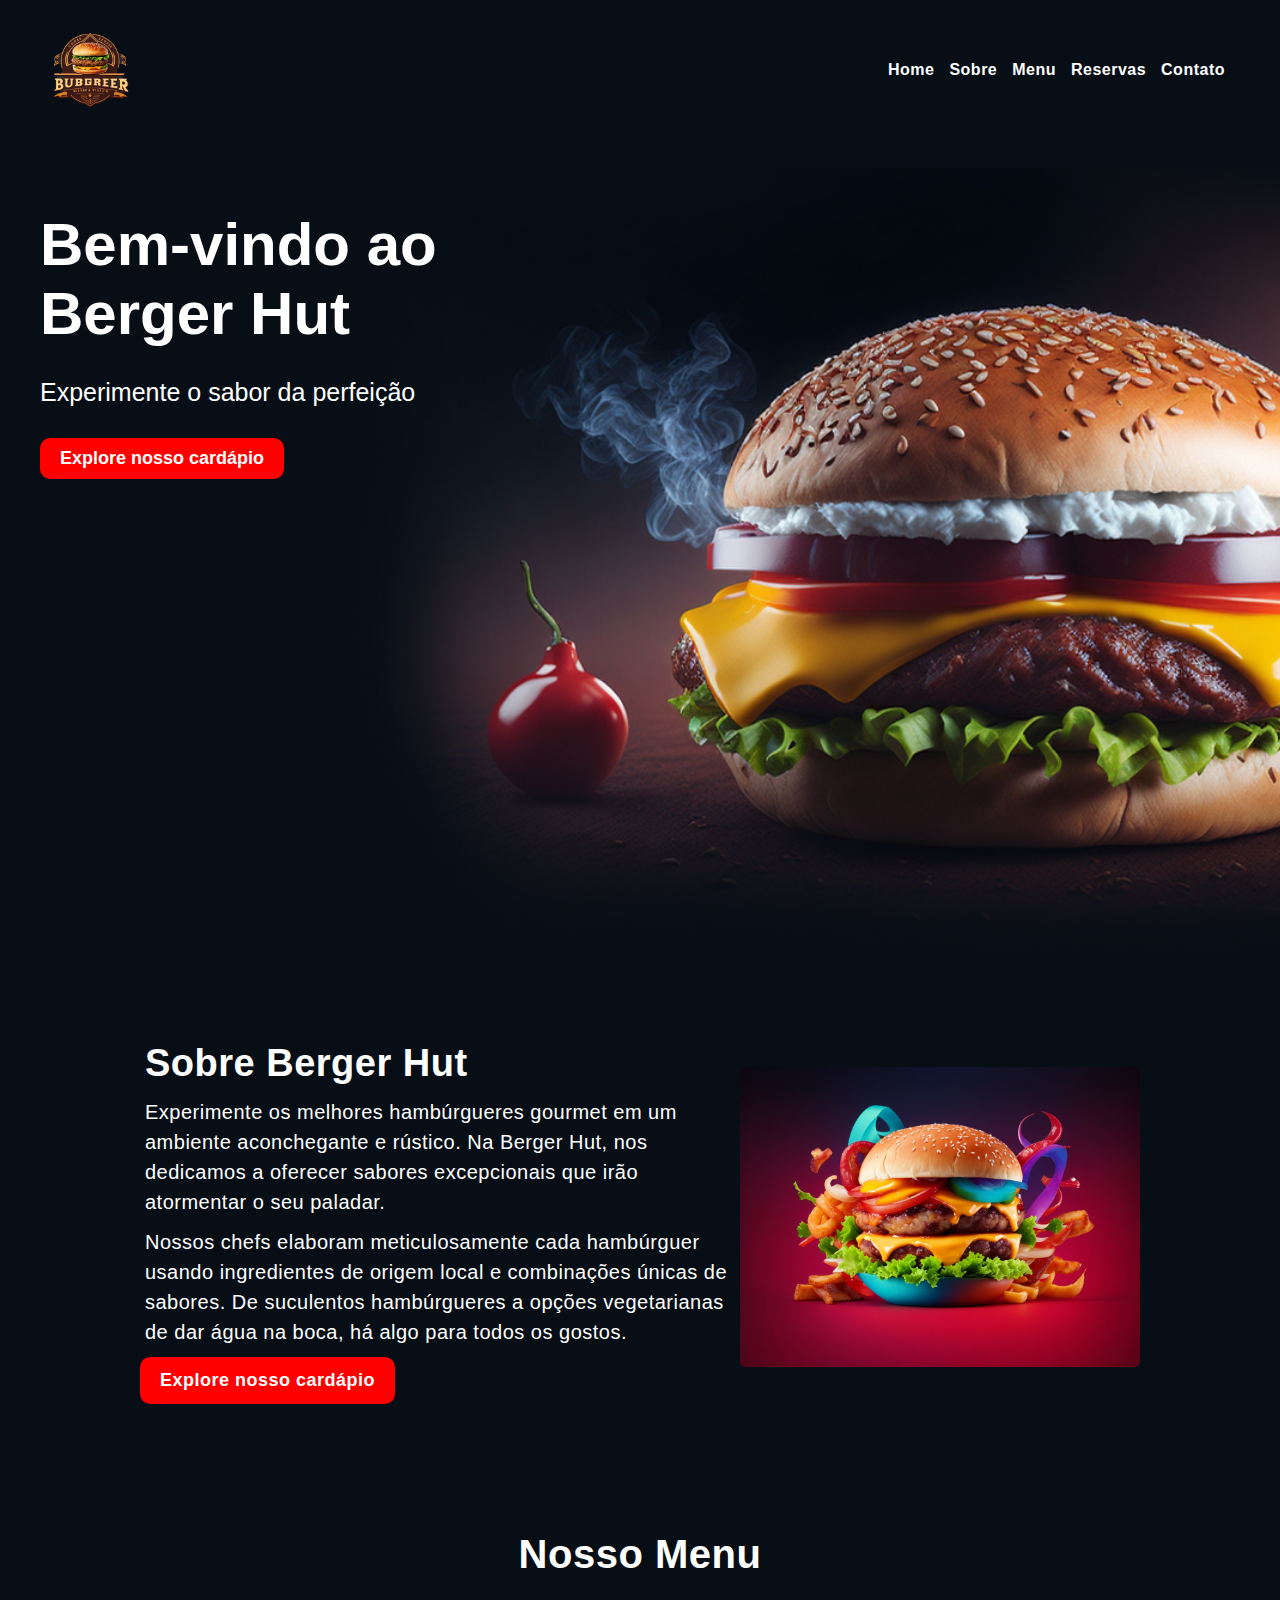
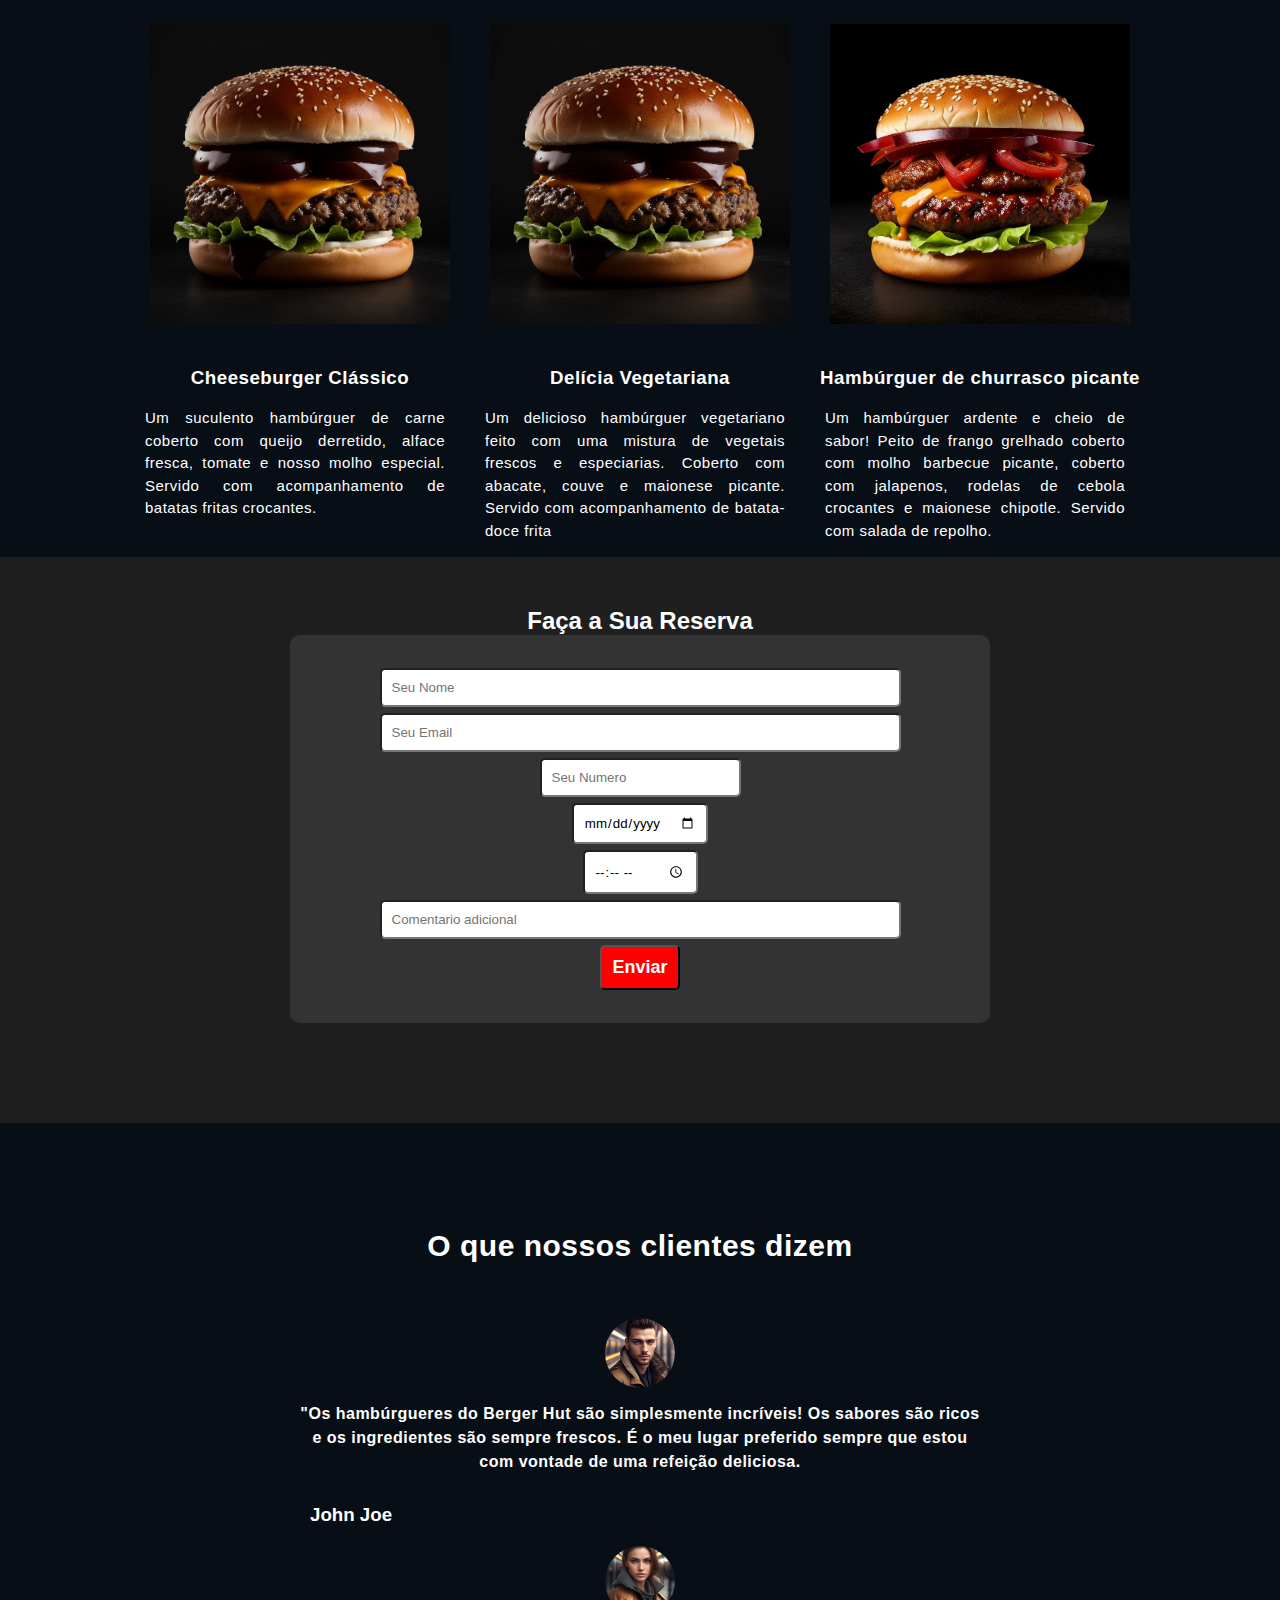
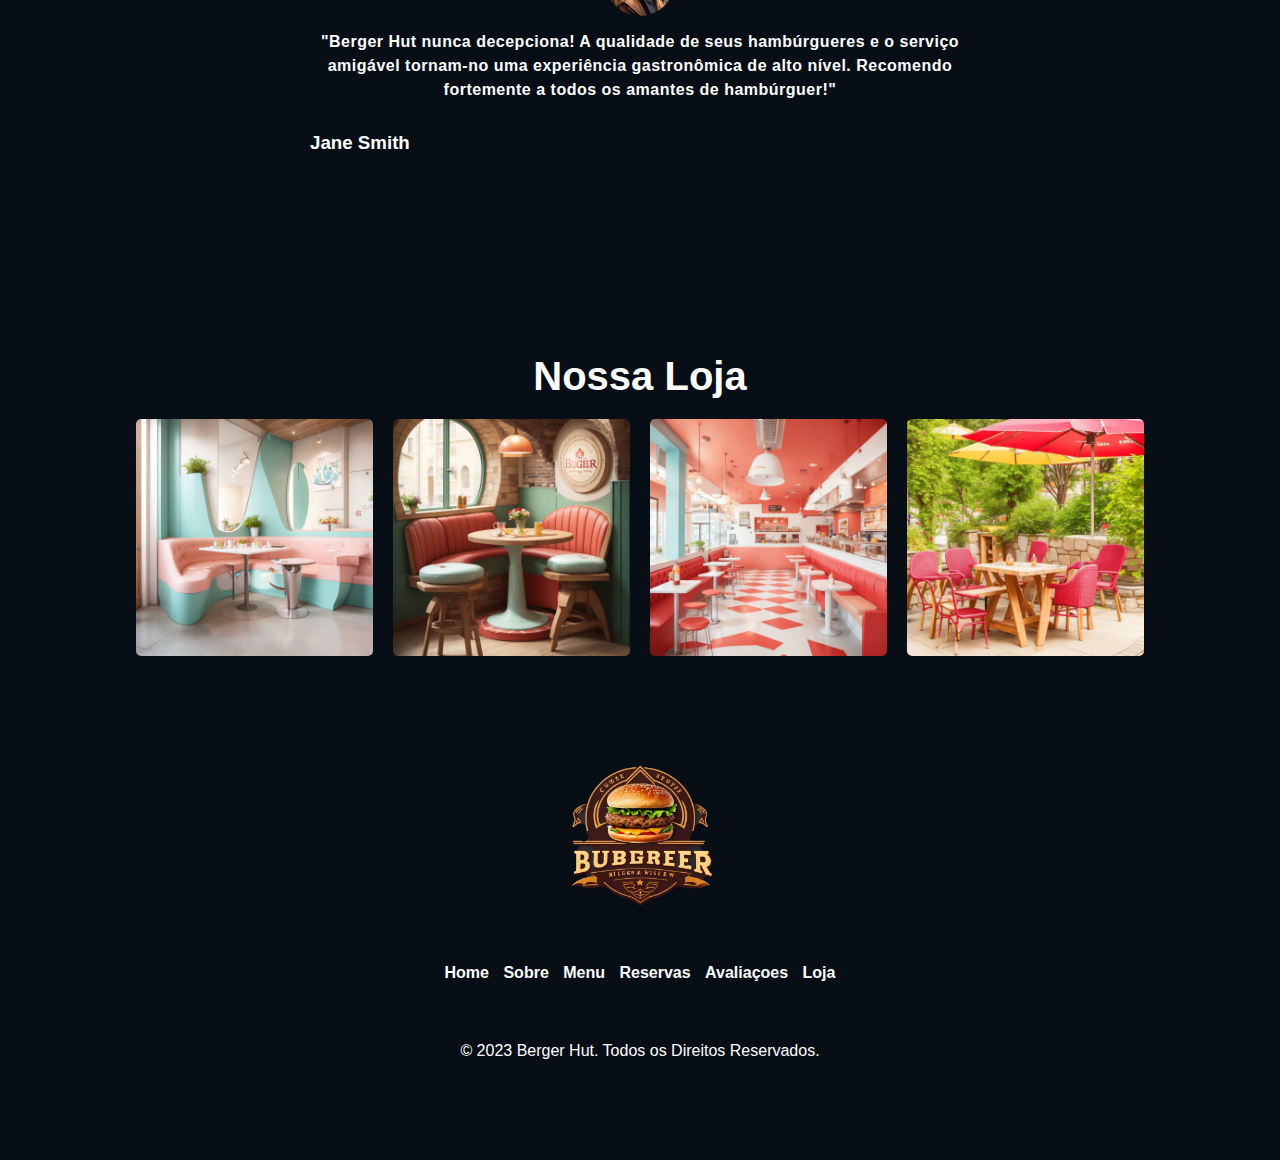
==== index.html @ 6d1d446c "att" ====
<!DOCTYPE html>
<html lang="pt-br">
<head>
    <meta charset="UTF-8">
    <meta name="viewport" content="width=device-width, initial-scale=1.0">
    <title>Site Hamburguer</title>
    <link rel="stylesheet" href="style.css">
    
</head>
<body>
    <header>
        <img src="imagens/iconlogo.png" alt="" class="logo1">
        <nav class="menu">
            <a href="#home">Home</a>
            <a href="#sobre">Sobre</a>
            <a href="#menu">Menu</a>
            <a href="#reservas">Reservas</a>
            <a href="#avaliaçoes">Contato</a>
        </nav>
    </header>
        <main>
            <section id="home">
                <div class="chome">
                    <h1>Bem-vindo ao Berger Hut</h1>
                    <p>Experimente o sabor da perfeição</p>
                    <a href="#menu" class="btn">Explore nosso cardápio</a>
                </div>
            </section>
        </main>
        <section class="sobre" id="sobre">
            <div class="sobre-conteudo">
                <h2>Sobre Berger Hut</h2>
                <p>Experimente os melhores hambúrgueres gourmet em um ambiente aconchegante e rústico. Na Berger Hut, nos dedicamos a oferecer sabores excepcionais que irão atormentar o seu paladar.</p>

                <p>Nossos chefs elaboram meticulosamente cada hambúrguer usando ingredientes de origem local e combinações únicas de sabores. De suculentos hambúrgueres a opções vegetarianas de dar água na boca, há algo para todos os gostos.</p>
                <a href="#sobre" class="btn">Explore nosso cardápio</a>
            </div>
            <div class="imgsobre">
                <img src="imagens/about-image.jpg" alt="sobre">
            </div>
        </section>
        <section class="menu" id="menu">
            <div class="menu-conteudo">
                <h1>Nosso Menu</h1>
                <div class="mitens">
                    <div class="mitem">
                        <img src="imagens/burger1.jpg" alt="Cheeseburger Clássico">
                        <h3>Cheeseburger Clássico</h3>
                        <p>Um suculento hambúrguer de carne coberto com queijo derretido, alface fresca, tomate e nosso molho especial. Servido com acompanhamento de batatas fritas crocantes.</p>
                    </div>
                    <div class="mitem">
                        <img src="imagens/burger1.jpg" alt="Delícia Vegetariana">
                        <h3>Delícia Vegetariana</h3>
                        <p>Um delicioso hambúrguer vegetariano feito com uma mistura de vegetais frescos e especiarias. Coberto com abacate, couve e maionese picante. Servido com acompanhamento de batata-doce frita</p>
                    </div>
                    <div class="mitem">
                        <img src="imagens/burger3.jpg" alt="Hambúrguer de churrasco picante">
                        <h3>Hambúrguer de churrasco picante</h3>
                        <p>Um hambúrguer ardente e cheio de sabor! Peito de frango grelhado coberto com molho barbecue picante, coberto com jalapenos, rodelas de cebola crocantes e maionese chipotle. Servido com salada de repolho.</p>
                    </div>
                </div>
            </div>
        </section>
        <section class="reserva" id="reservas">
            <div class="rconteudo">
                <h2>Faça a Sua Reserva</h2>
                <div class="dados">
                    <form action="#">
                        <fieldset class="bd">
                            <input type="text" name="nome" id="inome" required placeholder="Seu Nome" size="60"> <br>
                            <input type="email" name="email" id="iemail" required placeholder="Seu Email" size="60"> <br>
                            <input type="number" name="numero" id="inumero" required placeholder="Seu Numero" size="60"><br>
                            <input type="date" name="data" id="idata" required size="60"> <br>
                            <input type="time" name="horario" id="ihorario" required size="60"> <br>
                            <input type="text" name="comentario" id="icomentario" placeholder="Comentario adicional" size="60"> <br>
                            <input type="submit" value="Enviar" class="btn">
                        </fieldset>
                    </form>
                </div>
            </div>
        </section>
        <section class="nota" id="avaliaçoes">
            <h2>O que nossos clientes dizem</h2>
            <div class="cliente">
                <img src="imagens/customer1.jpg" alt="cara">
                <p>"Os hambúrgueres do Berger Hut são simplesmente incríveis! Os sabores são ricos e os ingredientes são sempre frescos. É o meu lugar preferido sempre que estou com vontade de uma refeição deliciosa.</p>
                <h3>John Joe</h3>
                <img src="imagens/customer2.jpg" alt="muie">
                <p>"Berger Hut nunca decepciona! A qualidade de seus hambúrgueres e o serviço amigável tornam-no uma experiência gastronômica de alto nível. Recomendo fortemente a todos os amantes de hambúrguer!"</p>
                <h3>Jane Smith</h3>
            </div>
        </section>
        <section class="loja" id="loja">
            <h2>Nossa Loja</h2>
            <div class="fotoloja">
                <div class="imagemloja">
                    <img src="imagens/gallery1.jpg" alt="1">
                </div>
                <div class="imagemloja">
                    <img src="imagens/gallery2.jpg" alt="2">
                </div>
                <div class="imagemloja">
                    <img src="imagens/gallery3.jpg" alt="3">
                </div>
                <div class="imagemloja">
                    <img src="imagens/gallery4.jpg" alt="4">
                </div>
            </div>
        </section>
    <footer>
        <section class="rodape">
            <div class="rpconteudo">
                <div class="rp">
                    <img src="imagens/iconlogo.png" alt="">
                </div>
                <div class="menurp">
                    <a href="">Home</a>
                    <a href="">Sobre</a>
                    <a href="">Menu</a>
                    <a href="">Reservas</a>
                    <a href="">Avaliaçoes</a>
                    <a href="">Loja</a>
                </div>
            </div>
            <p class="textofooter">&copy; 2023 Berger Hut. Todos os Direitos Reservados.</p>
        </section>
    </footer>
</body>
</html>
---- style.css ----
@charset "UTF-8";

* {
    padding: 0px;
    margin: 0px;
    font-family: Arial, Helvetica, sans-serif;

    ::-webkit-scrollbar {
        width: 0px;
        height: 0px;
    }
}

html {
    background-color: #070E16;
}

header {
    background-color: #070E16;
    padding: 0px 50px;
    padding-top: 30px;
    display: flex;
    align-items: center;
    justify-content: space-between;

    max-width: 1500px;
    margin: auto;
}

header img {
    width: 80px;
}

header a {
    text-decoration: none;
    color: white;
    font-weight: bolder;
    margin: 5px;
}

header a:hover {
    color: red;
    transition: 0.3s;
}

main {
    background: url(imagens/hero-background1.jpg);
    display: flex;
    height: 100vh;
    background-size: cover;
    background-position: center;
}

.chome {
    color: white;
    max-width: 600px;
    font-size: 30px;
    padding: 40px;
    padding-top: 100px;
}

.chome a:hover {
    background-color: white;
    color: red;
    transform: translate(3px, 3px);
    transition: 0.3s;
}


.chome p {
    font-size: 25px;
    margin-top: 30px;
    margin-bottom: 30px;
}

.btn {
    display: inline-block;
    color: white;
    background-color: red;
    text-decoration: none;
    font-weight: bolder;
    padding: 10px 20px;
    border-radius: 10px;
    font-size: 18px;

    transition: 0.3s;
}

/* sobre */
section.sobre {
    background-color: #070E16;
    display: flex;
    padding: 20px;
    font-size: 1rem;
    line-height: 1.5;
    letter-spacing: 0.5px;
    align-items: center;

    max-width: 1000px;
    margin: auto;
}

.sobre-conteudo a:hover {
    background-color: white;
    color: red;
    transform: translate(3px, 3px);
    transition: 0.3s;
}

.sobre h2 {
    color: white;
    font-size: 38px;
    margin-bottom: 20px;
    margin: 5px;
}

.sobre p {
    color: white;
    font-size: 20px;
    margin: 5px;
    margin-bottom: 10px;
}

div.imgsobre {
    display: flex;
    height: 300px;
    justify-content: right;
    border-radius: 5px;
    max-width: 100%;
}

.imgsobre img {
    border-radius: 5px;
}

/* menu */
.menu {
    background-color: #070E16;
    font-size: 1rem;
    line-height: 1.5;
    letter-spacing: 0.5px;
}

.menu-conteudo {
    color: white;
}

.menu-conteudo h1 {
    text-align: center;
    font-size: 40px;
    padding-top: 100px;
    margin-bottom: 20px;
}

.menu-conteudo p {
    display: flex;
    text-align: center;
    font-size: 15px;
    max-width: 300px;
}

.menu-conteudo img {
    display: block;
    text-align: center;
    width: 300px;
    margin: auto;
    border-radius: 5px;
    max-width: 95%;
    padding: 20px 20px;
}

.mitens {
    display: flex;
    justify-content: center;
}

.mitem h3{
    text-align: center;
    margin-top: 20px;
    margin-bottom: 15px;
}

.mitem p {
    text-align: center;
    margin: 15px;
    text-align: justify;
}

/* reserva */

.reserva {
    background-color: #1F1F1F;
    padding: 50px;
    padding-bottom: 100px;
}

.rconteudo {
    color: white;
    text-align: center;
}

.bd {
    display: block;
    background-color: #333333;
    border: 0px;
    max-width: 700px;
    margin: auto;
    padding-top: 30px;
    border-radius: 10px;
    padding-bottom: 30px;
}

.bd input {
    padding: 10px;
    margin: 3px;
    border-radius: 5px;
}

/* avaliaçoes */

.nota {
    background-color: #070E16;
    color: white;
    padding: 100px;
    text-align: center;
    max-width: 700px;
    margin: auto;
}

.nota h2 {
    margin-bottom: 50px;
    font-size: 30px;
    line-height: 1.5;
    letter-spacing: 0.5px;
}

.cliente img {
    width: 70px;
    border-radius: 50%;
}

.cliente h3 {
    text-align: left;
    padding: 20px;
    
}

.cliente p {
    padding: 10px;
    font-size: 1rem;
    line-height: 1.5;
    letter-spacing: 0.5px;
    font-weight: bolder;
}

/* nossa loja */

.loja  {
    background-color: #070E16;
    padding: 80px;
}

.loja h2 {
    color: white;
    text-align: center;
    font-size: 40px;
    padding-bottom: 20px;
}

.fotoloja{
    display: grid;
    grid-template-columns: repeat(4, 1fr);
    grid-gap: 20px;
    margin-left: 5%;
    margin-right: 5%;
}

.imagemloja img{
    width: 100%;
    height: auto;
    border-radius: 5px;
}

.rodape {
    background-color: #070E16;
    text-align: center;
    padding-top: 20px;
    padding-bottom: 100px;
}

.rp img {
    width: 150px;
    padding-bottom: 50px;
}

.menurp a {
    color: white;
    text-decoration: none;
    margin: 5px;
    font-weight: bold;
}

.textofooter {
    color: white;
    padding-top: 60px;
}
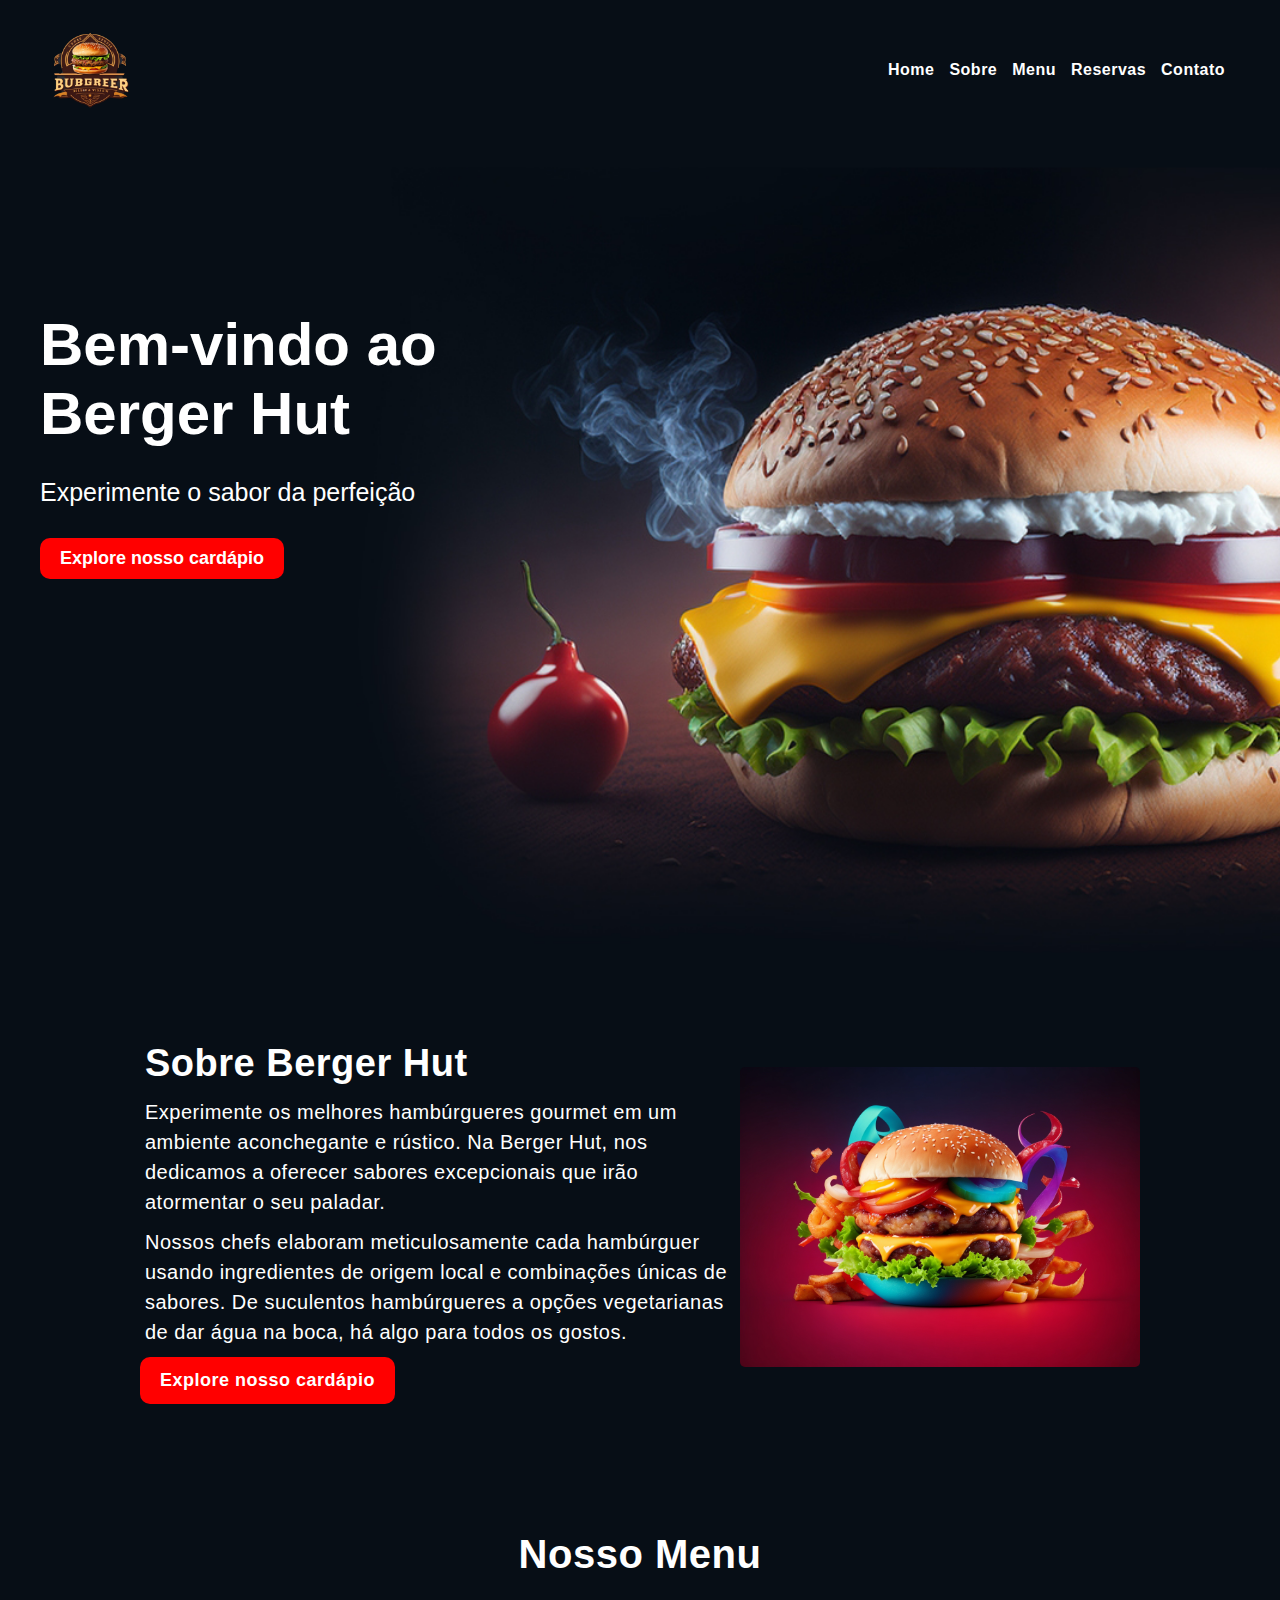
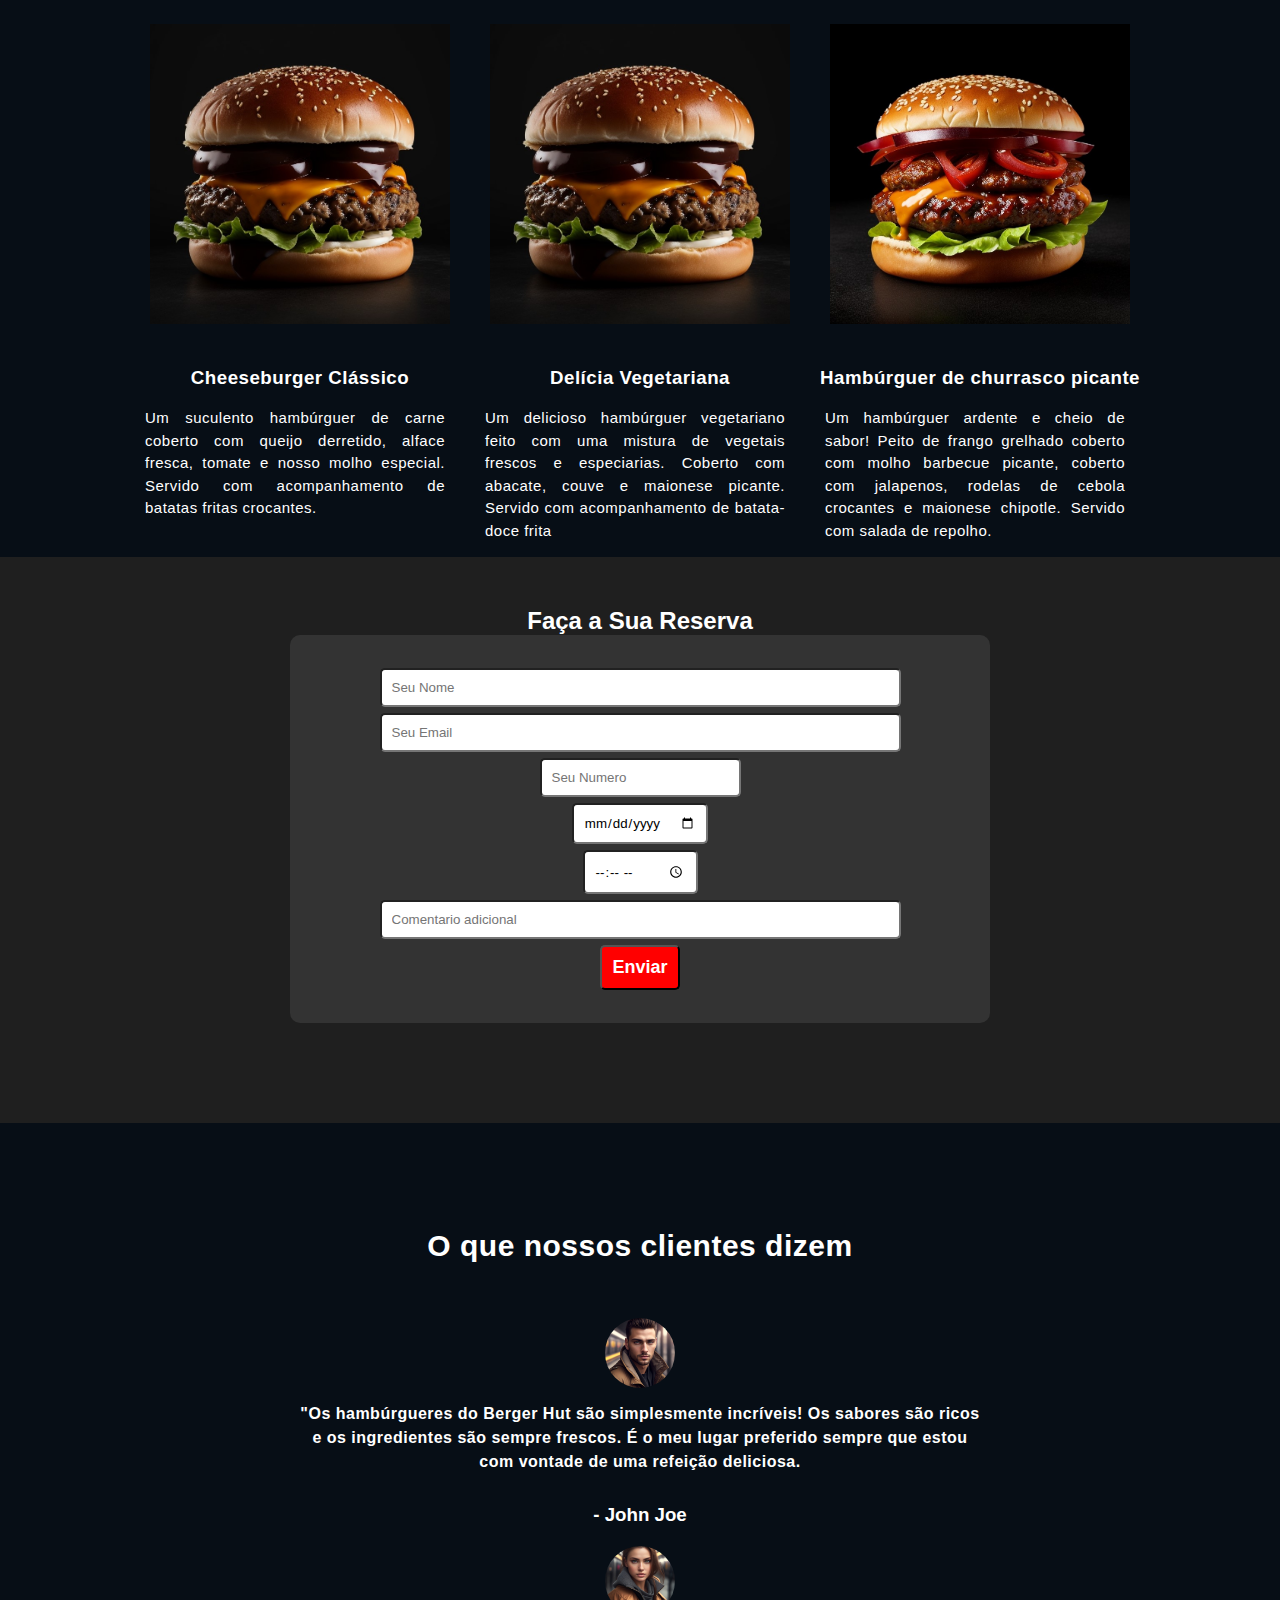
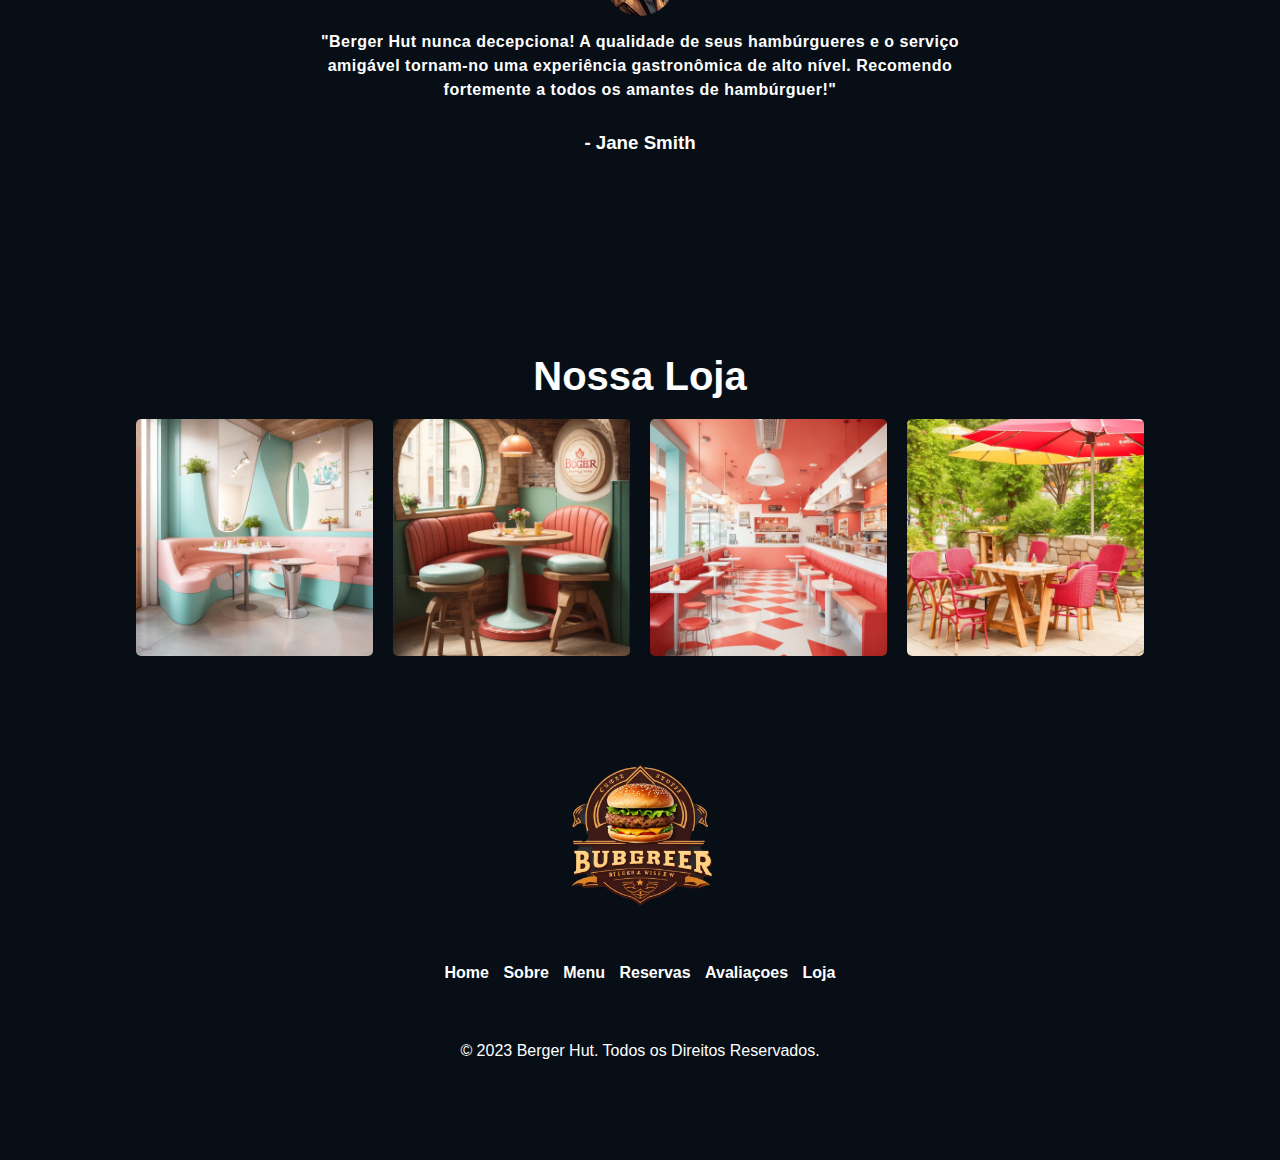
==== commit 9fb4f6e4: "att" ====
--- a/index.html
+++ b/index.html
@@ -5,7 +5,7 @@
     <meta name="viewport" content="width=device-width, initial-scale=1.0">
     <title>Site Hamburguer</title>
     <link rel="stylesheet" href="style.css">
-    
+    <link rel="stylesheet" href="celular.css" media="screen and (orientation: portrait)">
 </head>
 <body>
     <header>
@@ -84,10 +84,10 @@
             <div class="cliente">
                 <img src="imagens/customer1.jpg" alt="cara">
                 <p>"Os hambúrgueres do Berger Hut são simplesmente incríveis! Os sabores são ricos e os ingredientes são sempre frescos. É o meu lugar preferido sempre que estou com vontade de uma refeição deliciosa.</p>
-                <h3>John Joe</h3>
+                <h3>- John Joe</h3>
                 <img src="imagens/customer2.jpg" alt="muie">
                 <p>"Berger Hut nunca decepciona! A qualidade de seus hambúrgueres e o serviço amigável tornam-no uma experiência gastronômica de alto nível. Recomendo fortemente a todos os amantes de hambúrguer!"</p>
-                <h3>Jane Smith</h3>
+                <h3>- Jane Smith</h3>
             </div>
         </section>
         <section class="loja" id="loja">
--- a/style.css
+++ b/style.css
@@ -56,7 +56,7 @@
     max-width: 600px;
     font-size: 30px;
     padding: 40px;
-    padding-top: 100px;
+    padding-top: 200px;
 }
 
 .chome a:hover {
@@ -242,7 +242,7 @@
 .cliente h3 {
     text-align: left;
     padding: 20px;
-    
+    text-align: center;
 }
 
 .cliente p {
--- a/celular.css
+++ b/celular.css
@@ -0,0 +1,36 @@
+@charset "UTF-8";
+
+* {
+    padding: 0px;
+    margin: 0px;
+    font-family: Arial, Helvetica, sans-serif;
+
+    ::-webkit-scrollbar {
+        width: 0px;
+        height: 0px;
+    }
+}
+
+
+@media screen and (max-width:800px){
+    section.sobre {
+        display: block;
+    }
+
+    .sobre h2 {
+        text-align: center;
+        
+    }
+
+    .imgsobre img {
+        display: block;
+        border-radius: 5px;
+        margin-top: 20px;
+        margin-right: 50px;
+        transition: 0.3s;
+    }
+
+    .cliente h3 {
+        text-align: center;
+    }
+}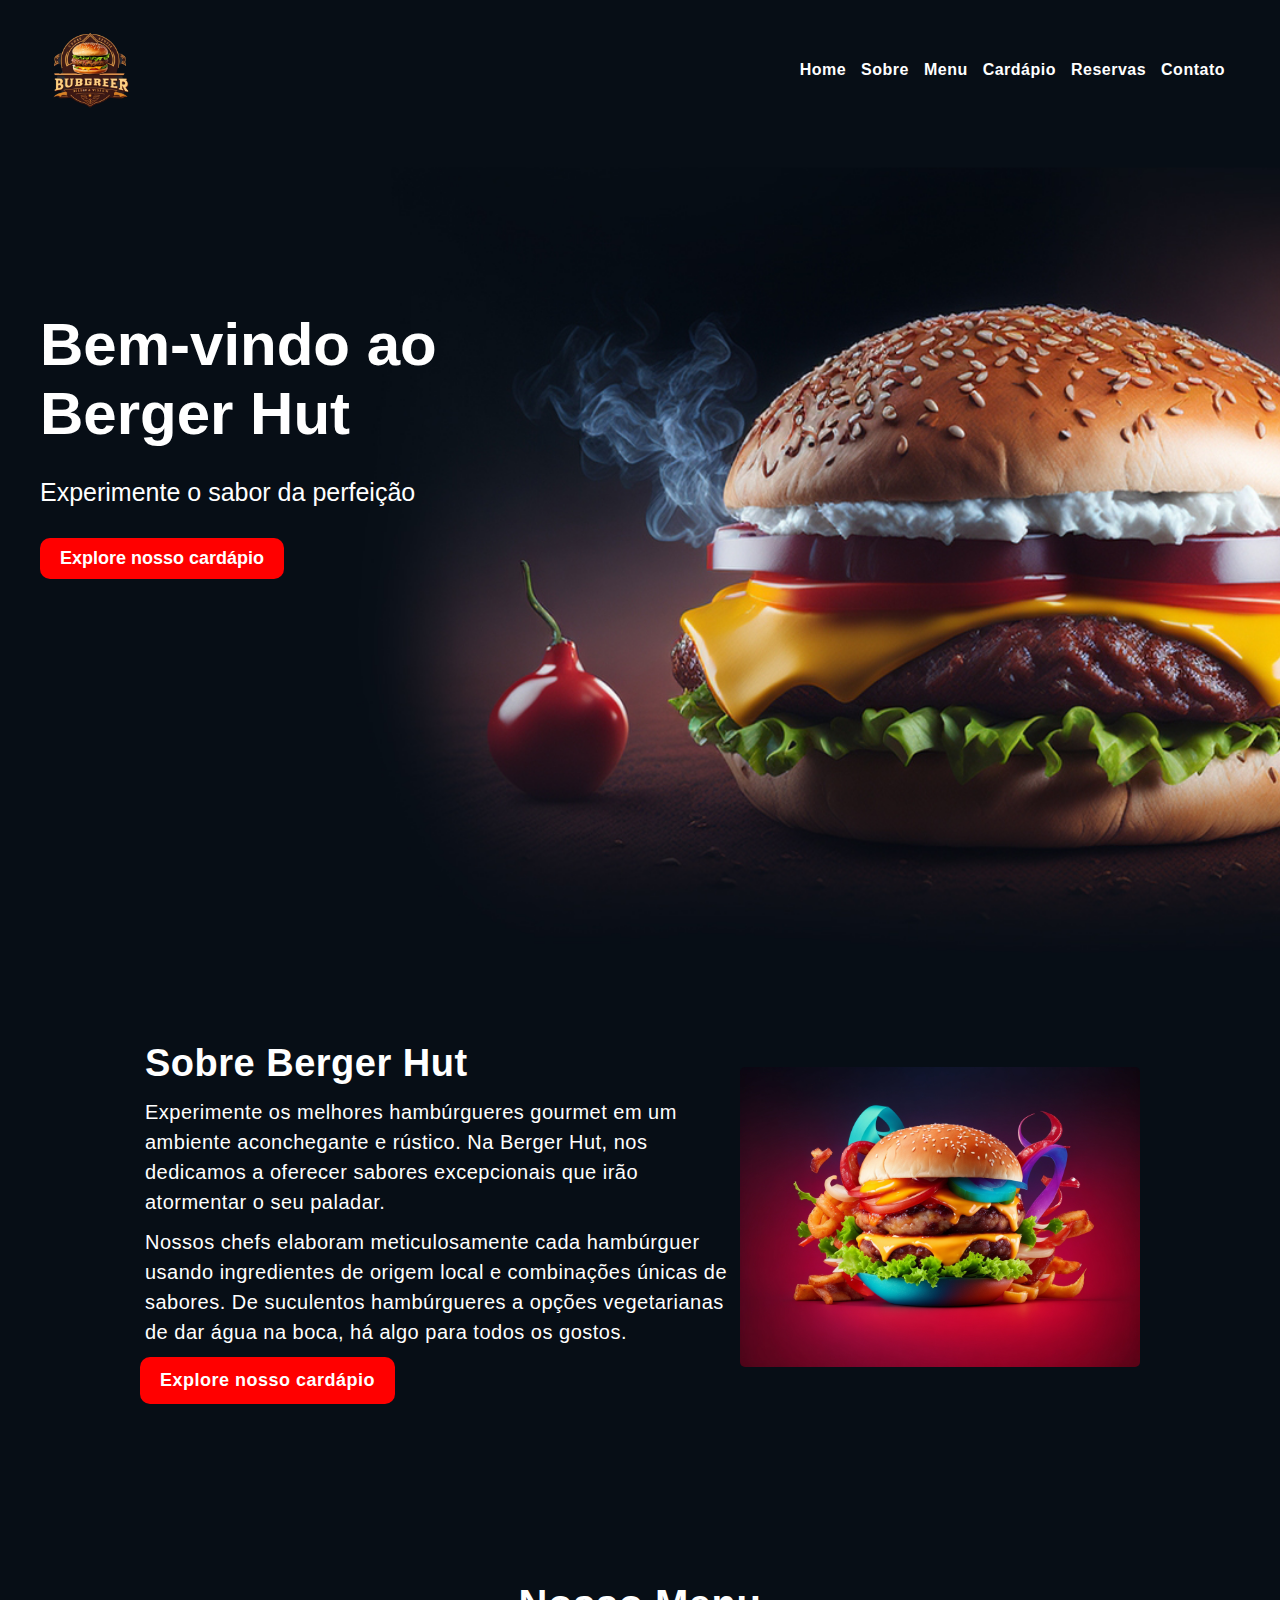
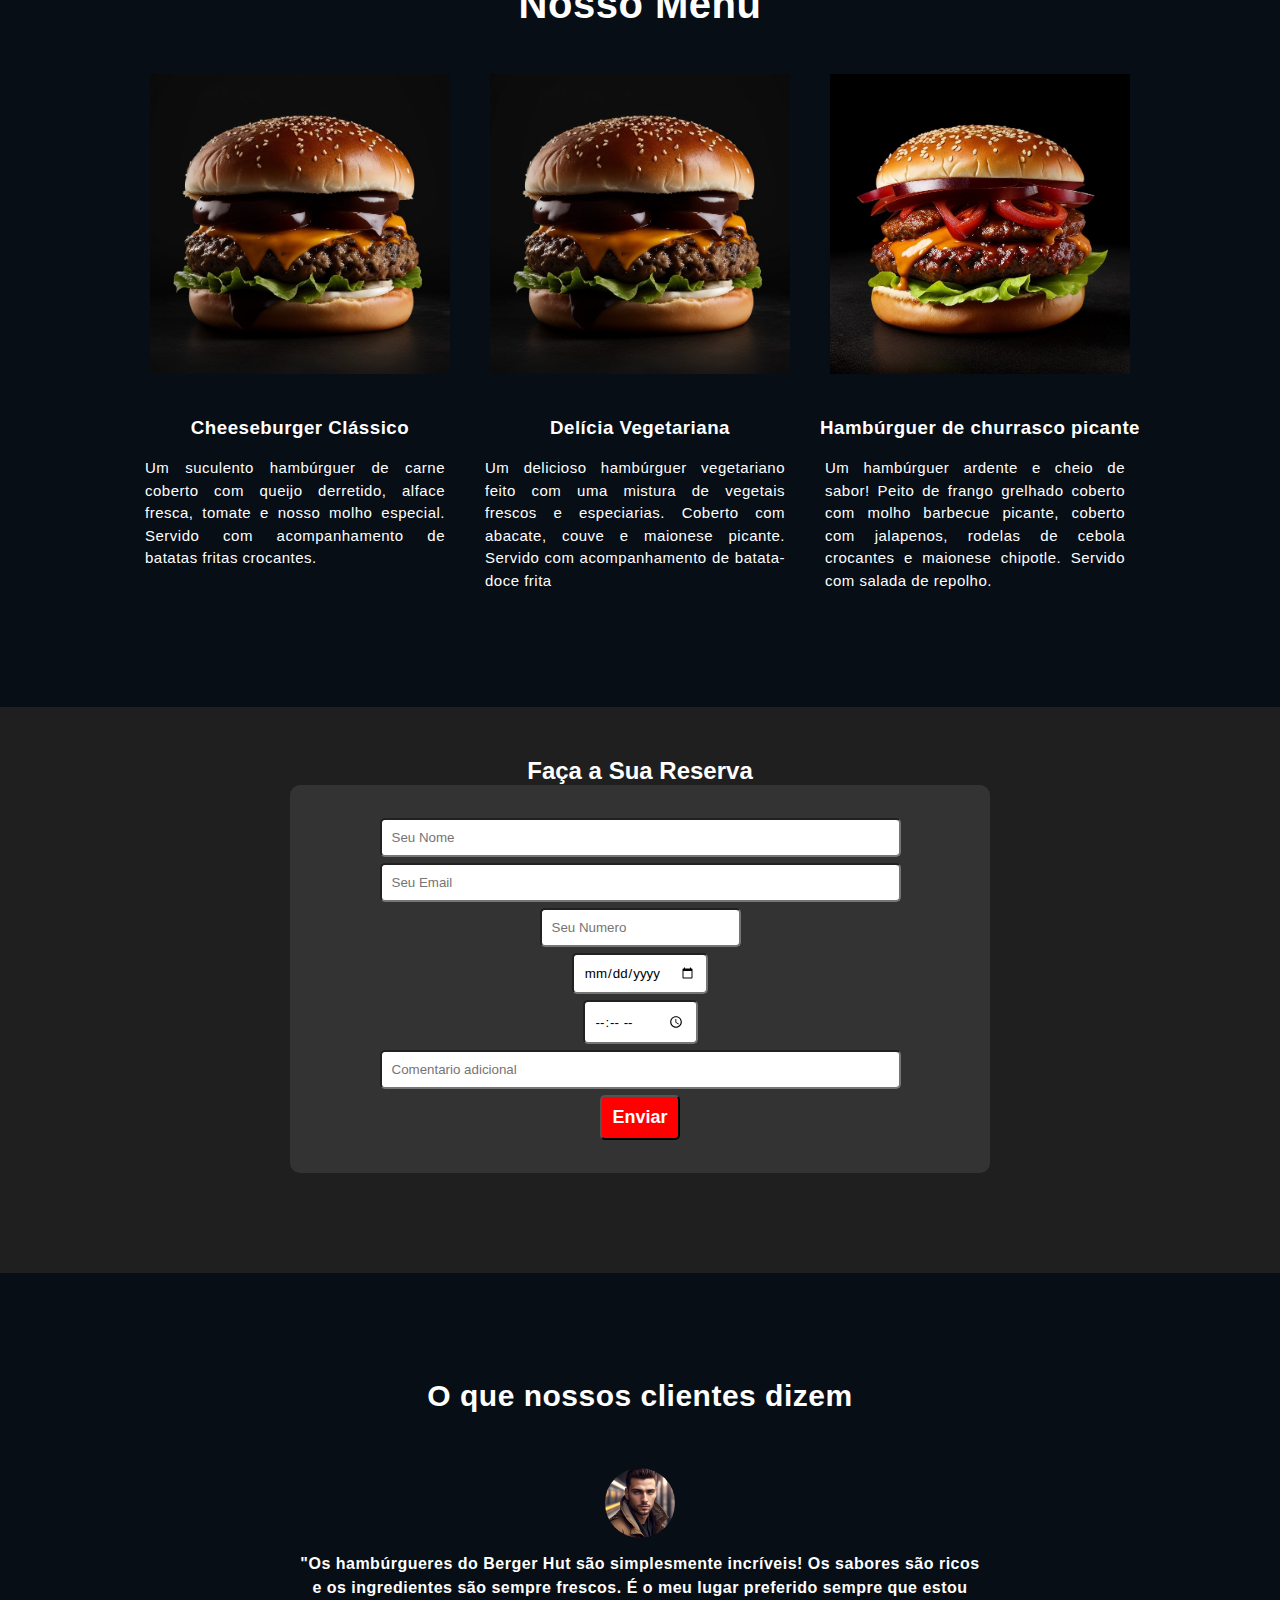
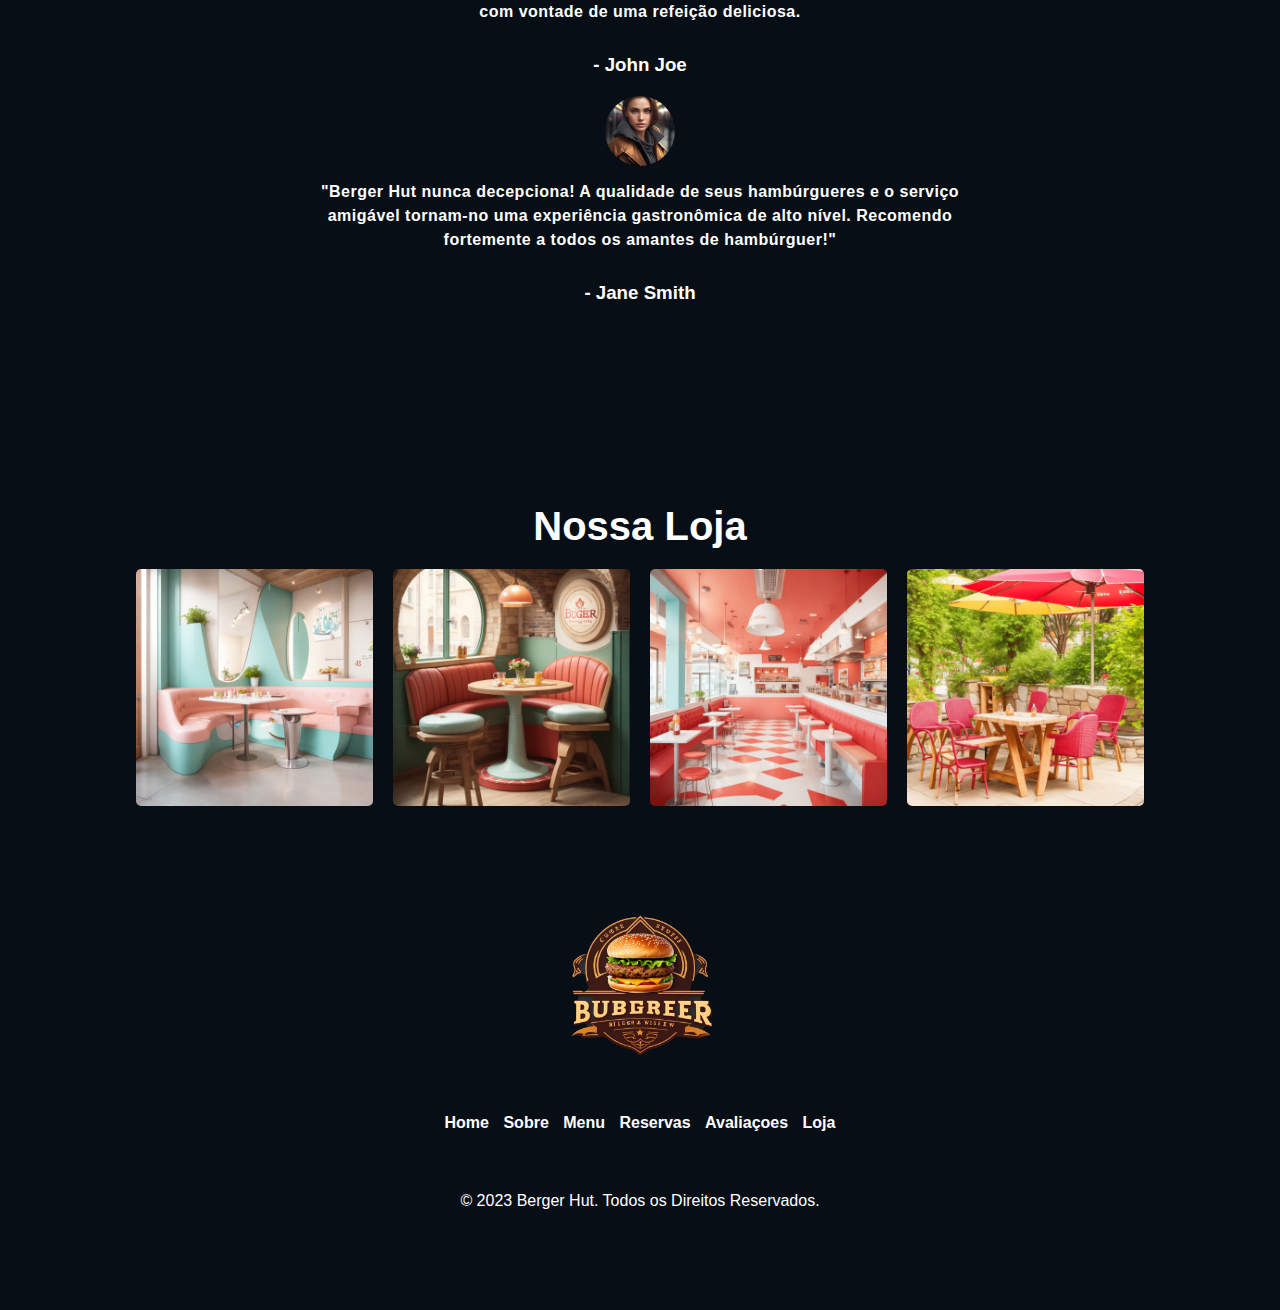
==== commit c1279f28: "att" ====
--- a/index.html
+++ b/index.html
@@ -14,6 +14,7 @@
             <a href="#home">Home</a>
             <a href="#sobre">Sobre</a>
             <a href="#menu">Menu</a>
+            <a href="cardp.html">Cardápio</a>
             <a href="#reservas">Reservas</a>
             <a href="#avaliaçoes">Contato</a>
         </nav>
--- a/style.css
+++ b/style.css
@@ -143,6 +143,8 @@
 
 .menu-conteudo {
     color: white;
+    padding-top: 50px;
+    padding-bottom: 100px;
 }
 
 .menu-conteudo h1 {
--- a/celular.css
+++ b/celular.css
@@ -12,7 +12,7 @@
 }
 
 
-@media screen and (max-width:800px){
+@media screen and (min-width:100px) and (max-width:800px){
     section.sobre {
         display: block;
     }
@@ -21,6 +21,11 @@
         text-align: center;
         
     }
+
+    .imgsobre {
+        display: inline-block;
+        margin: auto;
+    }   
 
     .imgsobre img {
         display: block;
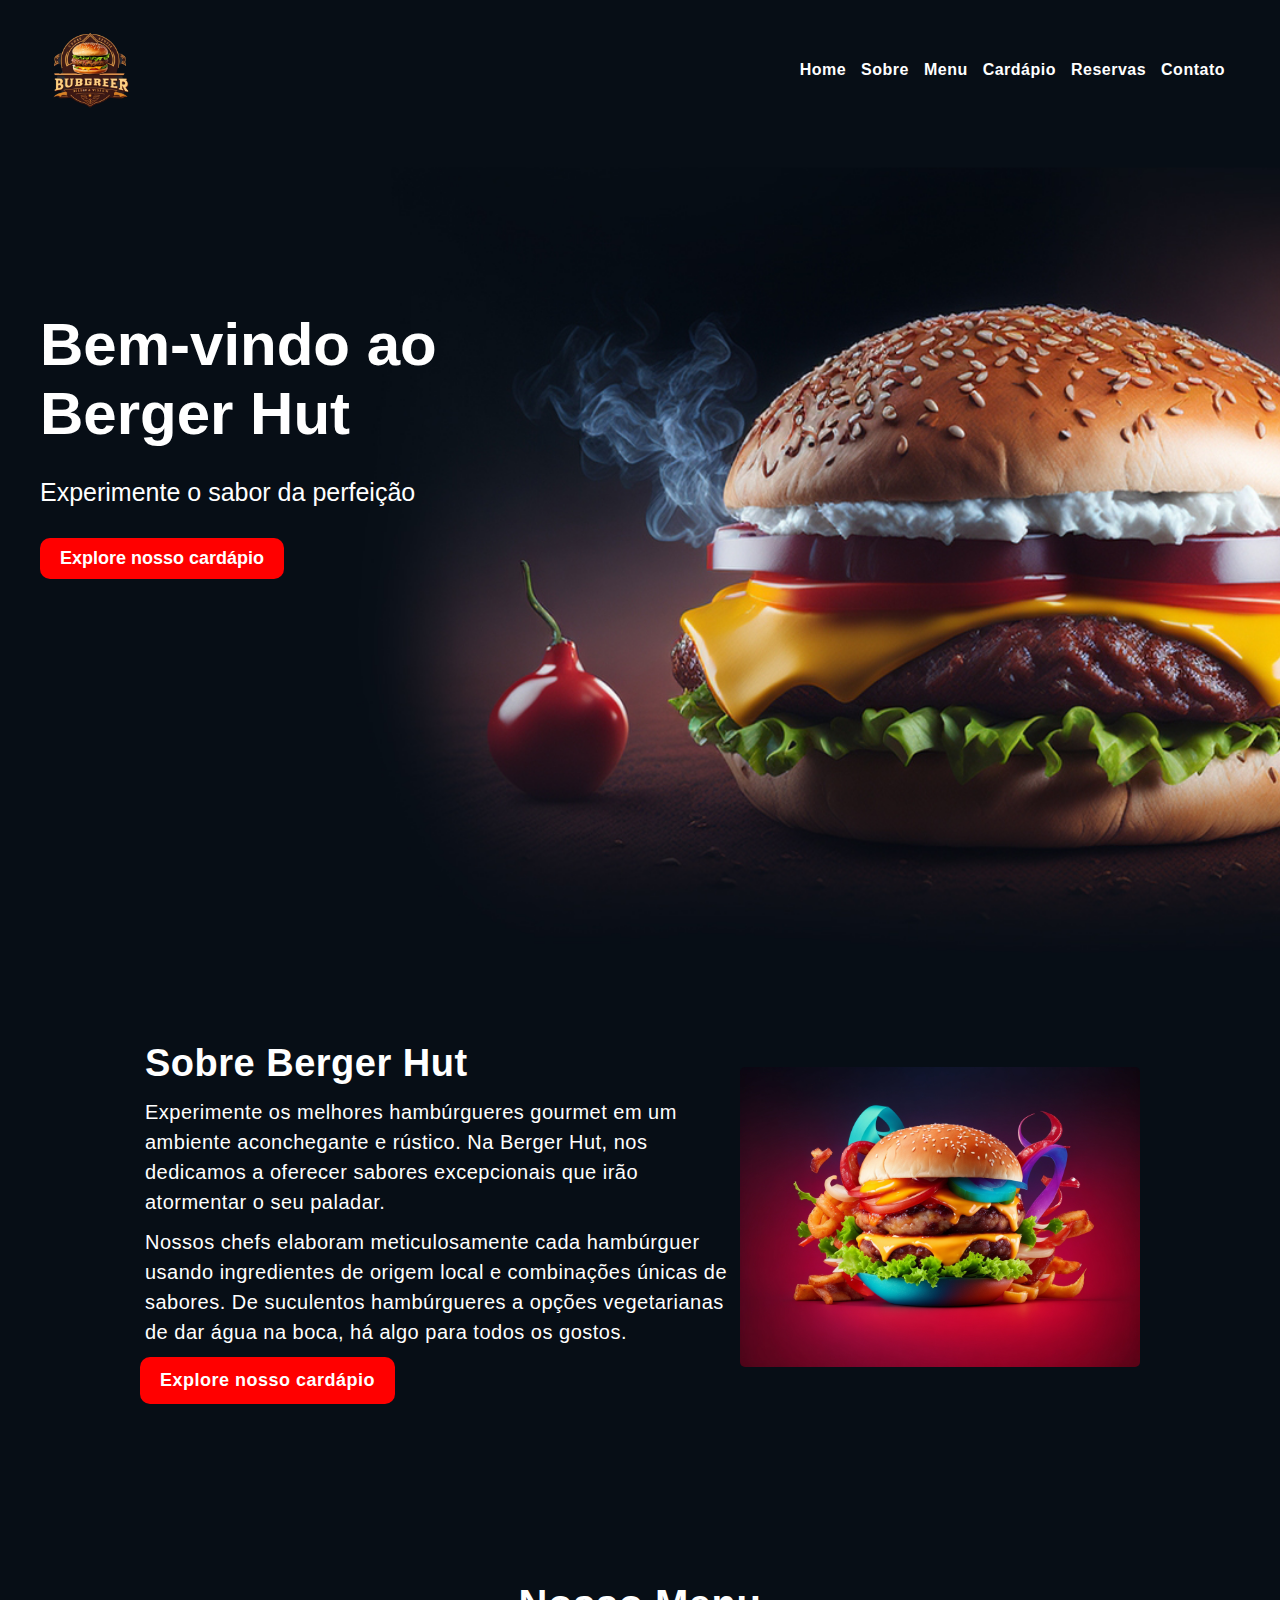
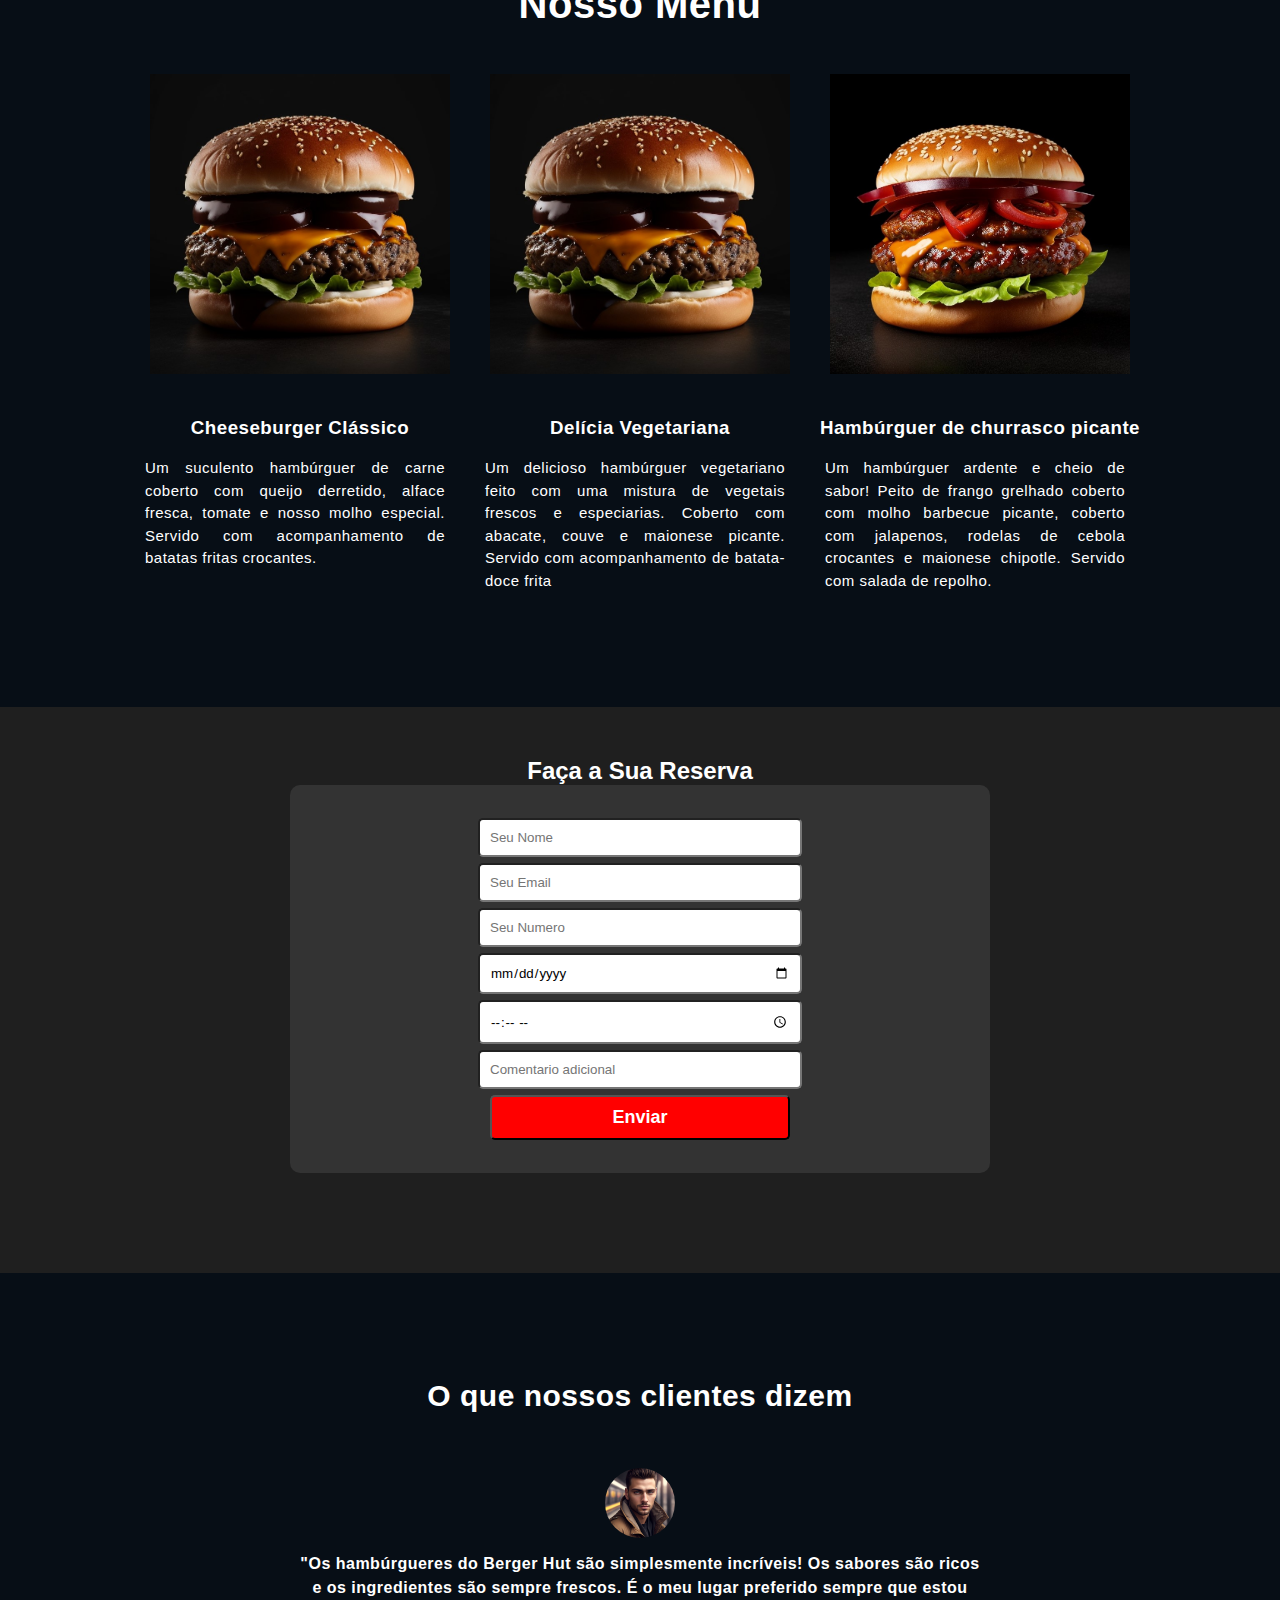
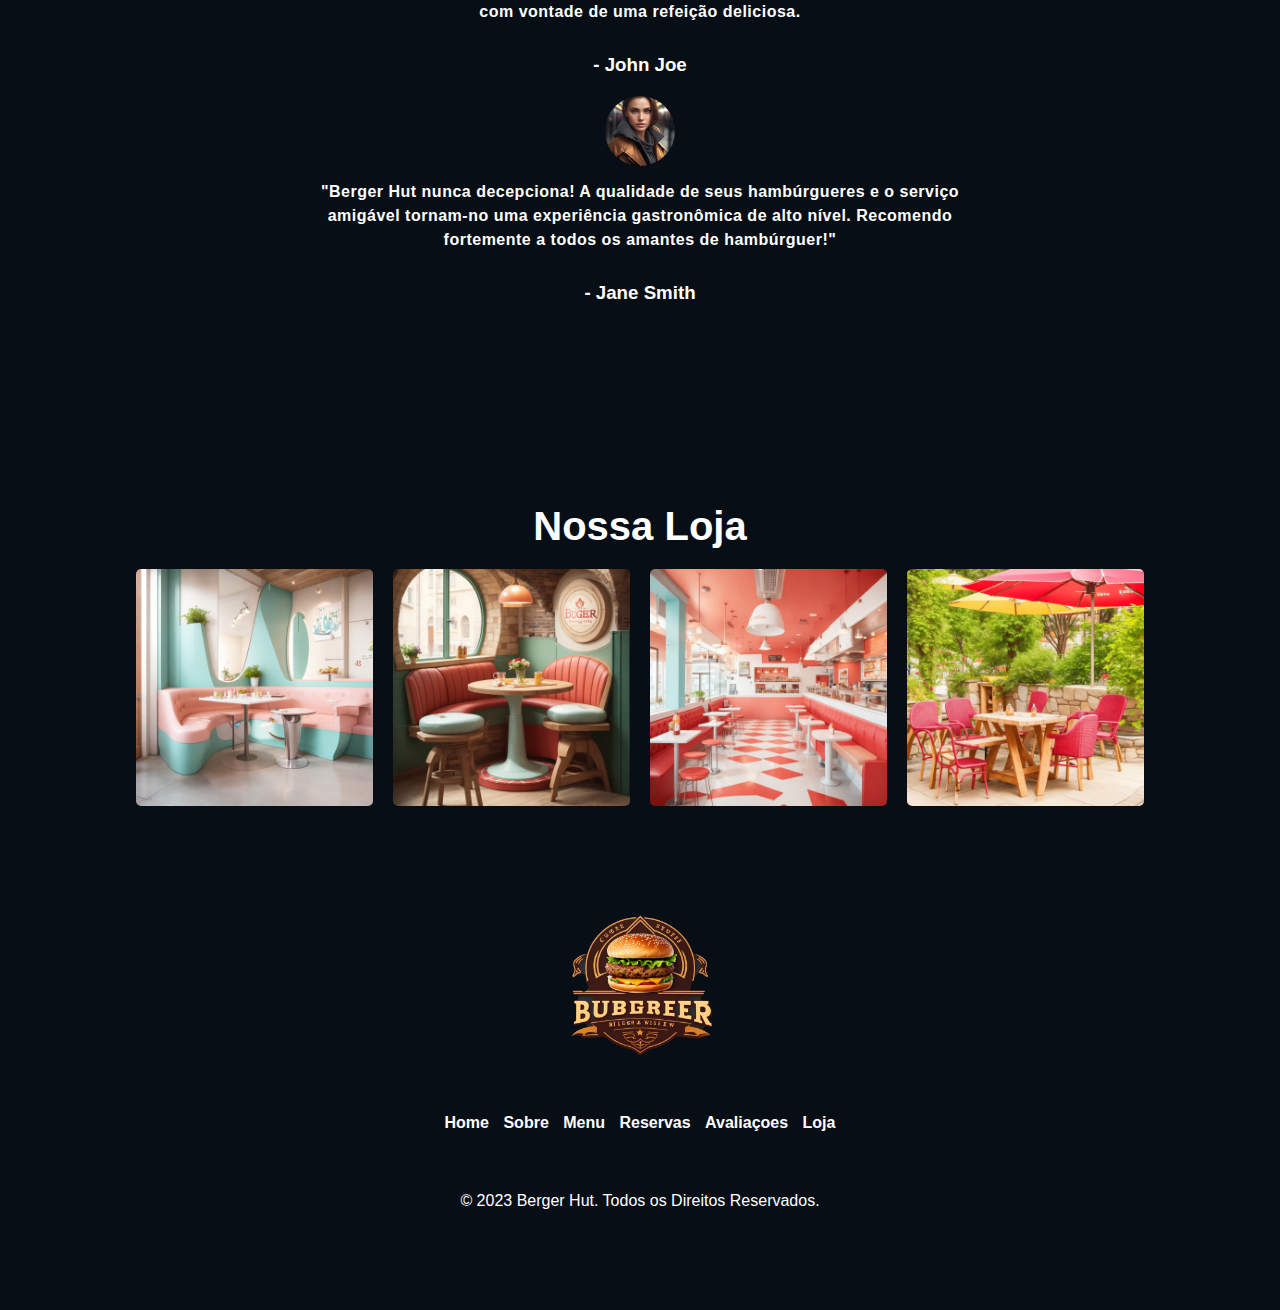
==== commit ca6aaaea: "testes" ====
--- a/index.html
+++ b/index.html
@@ -6,25 +6,44 @@
     <title>Site Hamburguer</title>
     <link rel="stylesheet" href="style.css">
     <link rel="stylesheet" href="celular.css" media="screen and (orientation: portrait)">
+    <link href='https://unpkg.com/boxicons@2.1.4/css/boxicons.min.css' rel='stylesheet'>
+
 </head>
 <body>
     <header>
         <img src="imagens/iconlogo.png" alt="" class="logo1">
         <nav class="menu">
-            <a href="#home">Home</a>
-            <a href="#sobre">Sobre</a>
-            <a href="#menu">Menu</a>
-            <a href="cardp.html">Cardápio</a>
-            <a href="#reservas">Reservas</a>
-            <a href="#avaliaçoes">Contato</a>
+                <div class="mobile-menu">
+                    <i class='bx bx-menu'></i>
+                </div>
+                <ul class="menu-lateral">
+                        <a href="" class="btn-closed"><i class='bx bx-x' ></i></a>
+                        <a href="#home">Home</a>
+                        <a href="#sobre">Sobre</a>
+                        <a href="#menu">Menu</a>
+                        <a href="cardp.html">Cardápio</a>
+                        <a href="#reservas">Reservas</a>
+                        <a href="#avaliaçoes">Contato</a>
+                </ul>
+                <ul class="mobile-link">
+                    <a href="#home">Home</a>
+                    <a href="#sobre">Sobre</a>
+                    <a href="#menu">Menu</a>
+                    <a href="cardp.html">Cardápio</a>
+                    <a href="#reservas">Reservas</a>
+                    <a href="#avaliaçoes">Contato</a>
+                </ul>
         </nav>
+            <div class="btn-h" >
+                <a href=""><i class='bx bx-menu'></i></a>
+            </div>
     </header>
         <main>
             <section id="home">
                 <div class="chome">
                     <h1>Bem-vindo ao Berger Hut</h1>
                     <p>Experimente o sabor da perfeição</p>
-                    <a href="#menu" class="btn">Explore nosso cardápio</a>
+                    <a href="cardp.html" class="btn">Explore nosso cardápio</a>
                 </div>
             </section>
         </main>
@@ -126,5 +145,6 @@
             <p class="textofooter">&copy; 2023 Berger Hut. Todos os Direitos Reservados.</p>
         </section>
     </footer>
+    <script src="javascript.js"></script>
 </body>
 </html>--- a/style.css
+++ b/style.css
@@ -134,6 +134,11 @@
 }
 
 /* menu */
+
+.mobile-menu {
+    display: none;
+}
+
 .menu {
     background-color: #070E16;
     font-size: 1rem;
@@ -216,6 +221,7 @@
     padding: 10px;
     margin: 3px;
     border-radius: 5px;
+    width: 300px;
 }
 
 /* avaliaçoes */
@@ -305,4 +311,46 @@
 .textofooter {
     color: white;
     padding-top: 60px;
-}+}
+
+.btn-h {
+    display: none;
+    font-size: 26px;
+}
+
+.menu-lateral {
+    position: fixed;
+    top: 0;
+    right: 0;
+    height: 100vh;
+    width: 300px;
+    z-index: 999;
+    background-color: #070E16;
+    box-shadow: #070E16;
+    flex-direction: column;
+    text-align: center;
+    padding-top: 100px;
+    display: flex;
+    box-shadow: 1px 1px 10px rgba(255, 0, 0, 0.171);
+    display: none;
+}
+
+.menu-lateral a{
+    padding-bottom: 15px;
+}
+
+.btn-closed {
+    font-size: 25px;
+    border-bottom: 1px solid rgba(255, 0, 0, 0.534);
+    
+}
+
+@media  (max-width: 650px) {
+    
+    .mobile-link {
+        display: none;
+    }
+    .btn-h {
+        display: block;
+    }
+}
--- a/celular.css
+++ b/celular.css
@@ -38,4 +38,45 @@
     .cliente h3 {
         text-align: center;
     }
+ 
+    .fire {
+        display: block;
+        max-width: 700px;
+        transition: 0.3s;
+    }
+
+    .img-pedido img {
+        display: block;
+        margin: auto;
+        padding-top: 30px;
+        transition: 0.3s;
+    }
+
+    .img-pedido .textl {
+        display: block;
+        width: 350px;
+        margin: auto;
+        margin-top: 30px;
+        text-align: justify;
+        transition: 0.3s;
+    }
+
+    .img-pedido .preco {
+        display: block;
+        margin: auto;
+        transition: 0.3s;
+    }
+
+    .img-pedido a {
+        display: block;
+        margin: auto;
+        margin-top: 10px;
+        margin-bottom: 10px;
+        width: 200px;
+        transition: 0.3s;
+    }
+
+    .bd input{
+        width: 130px;
+    }
 }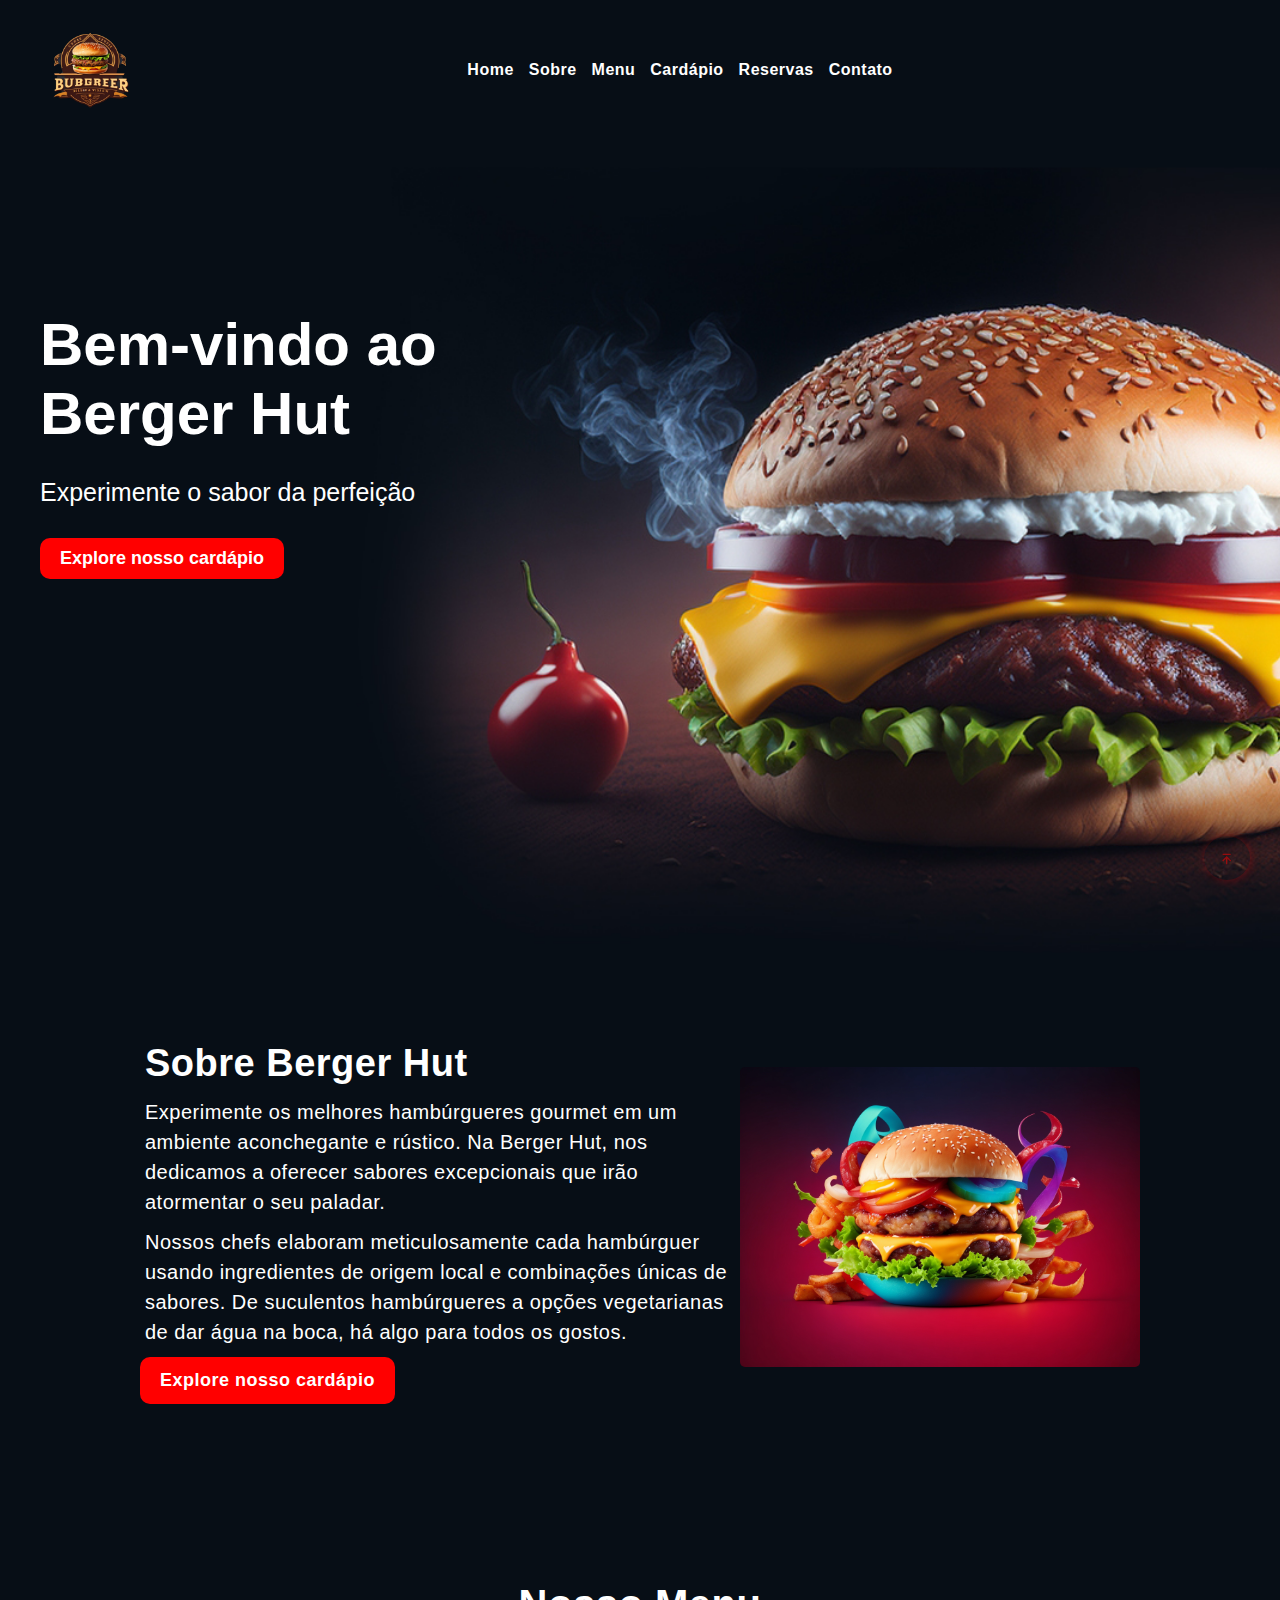
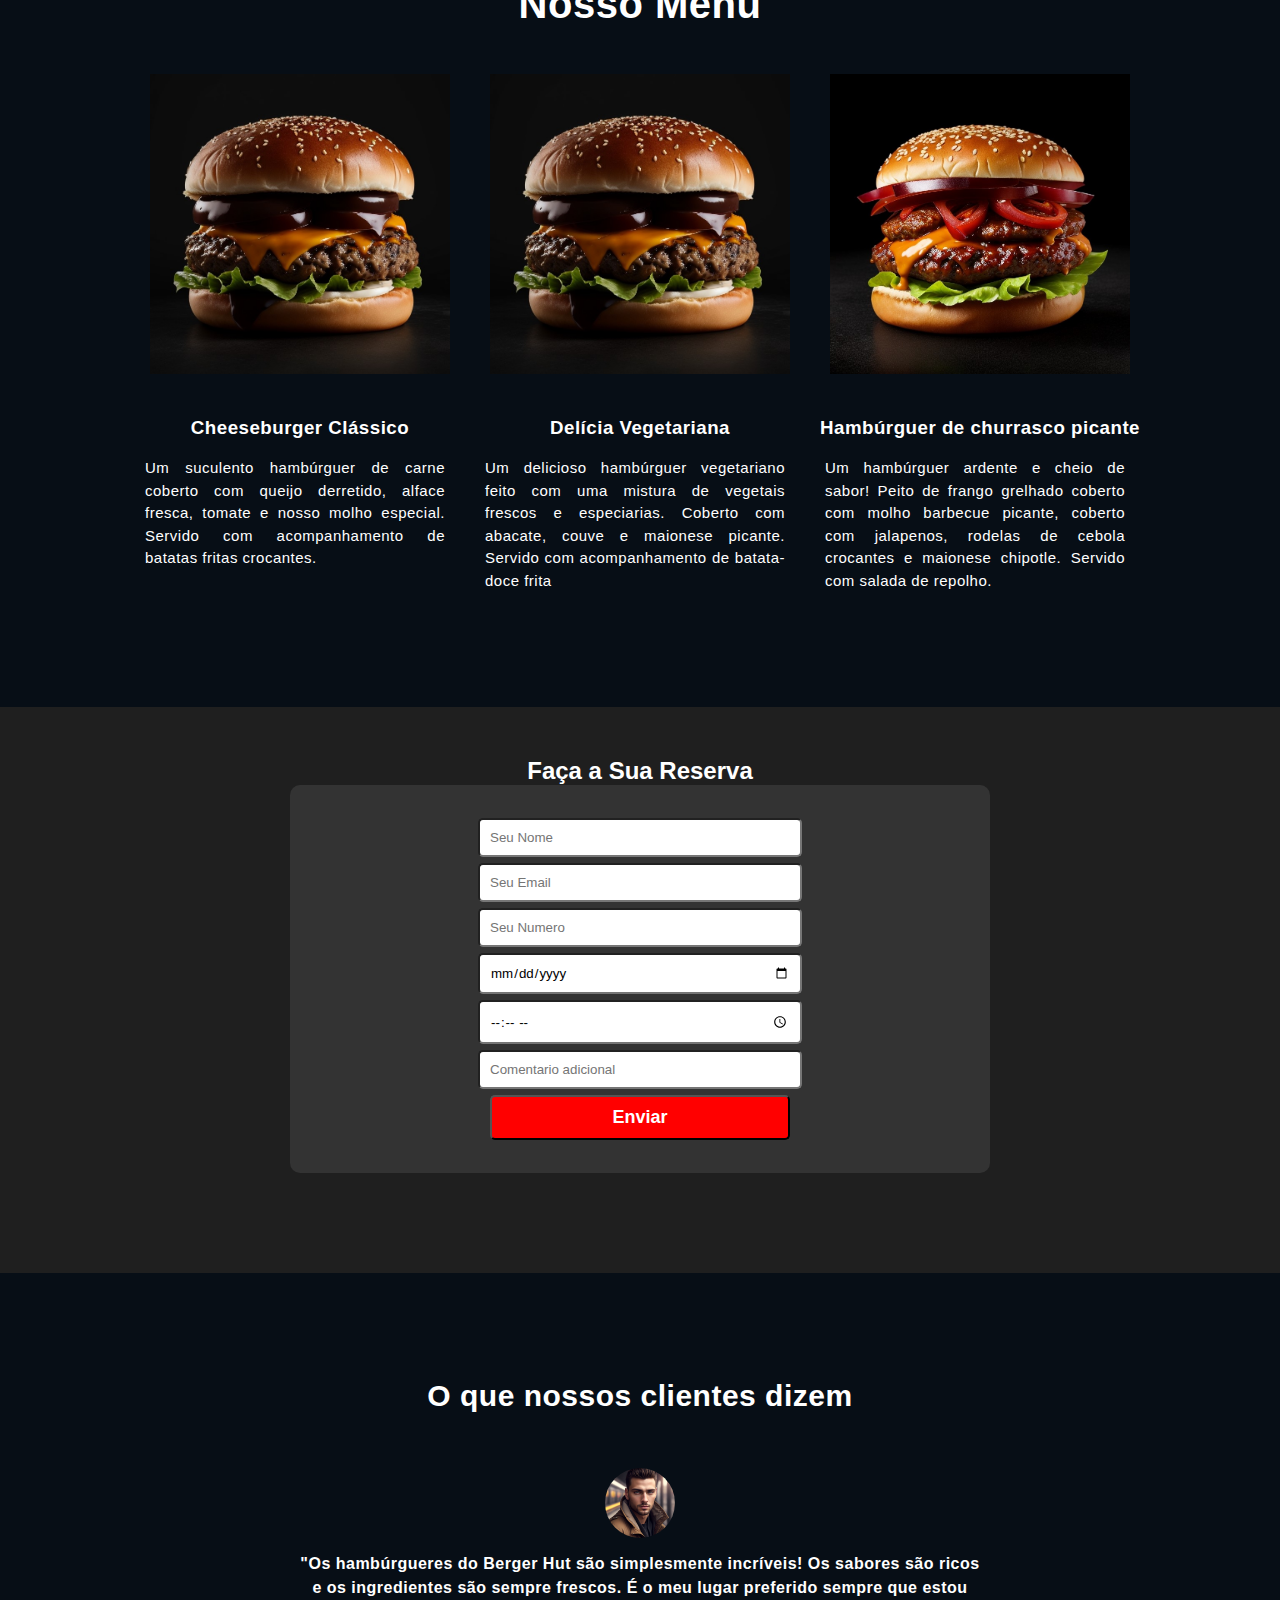
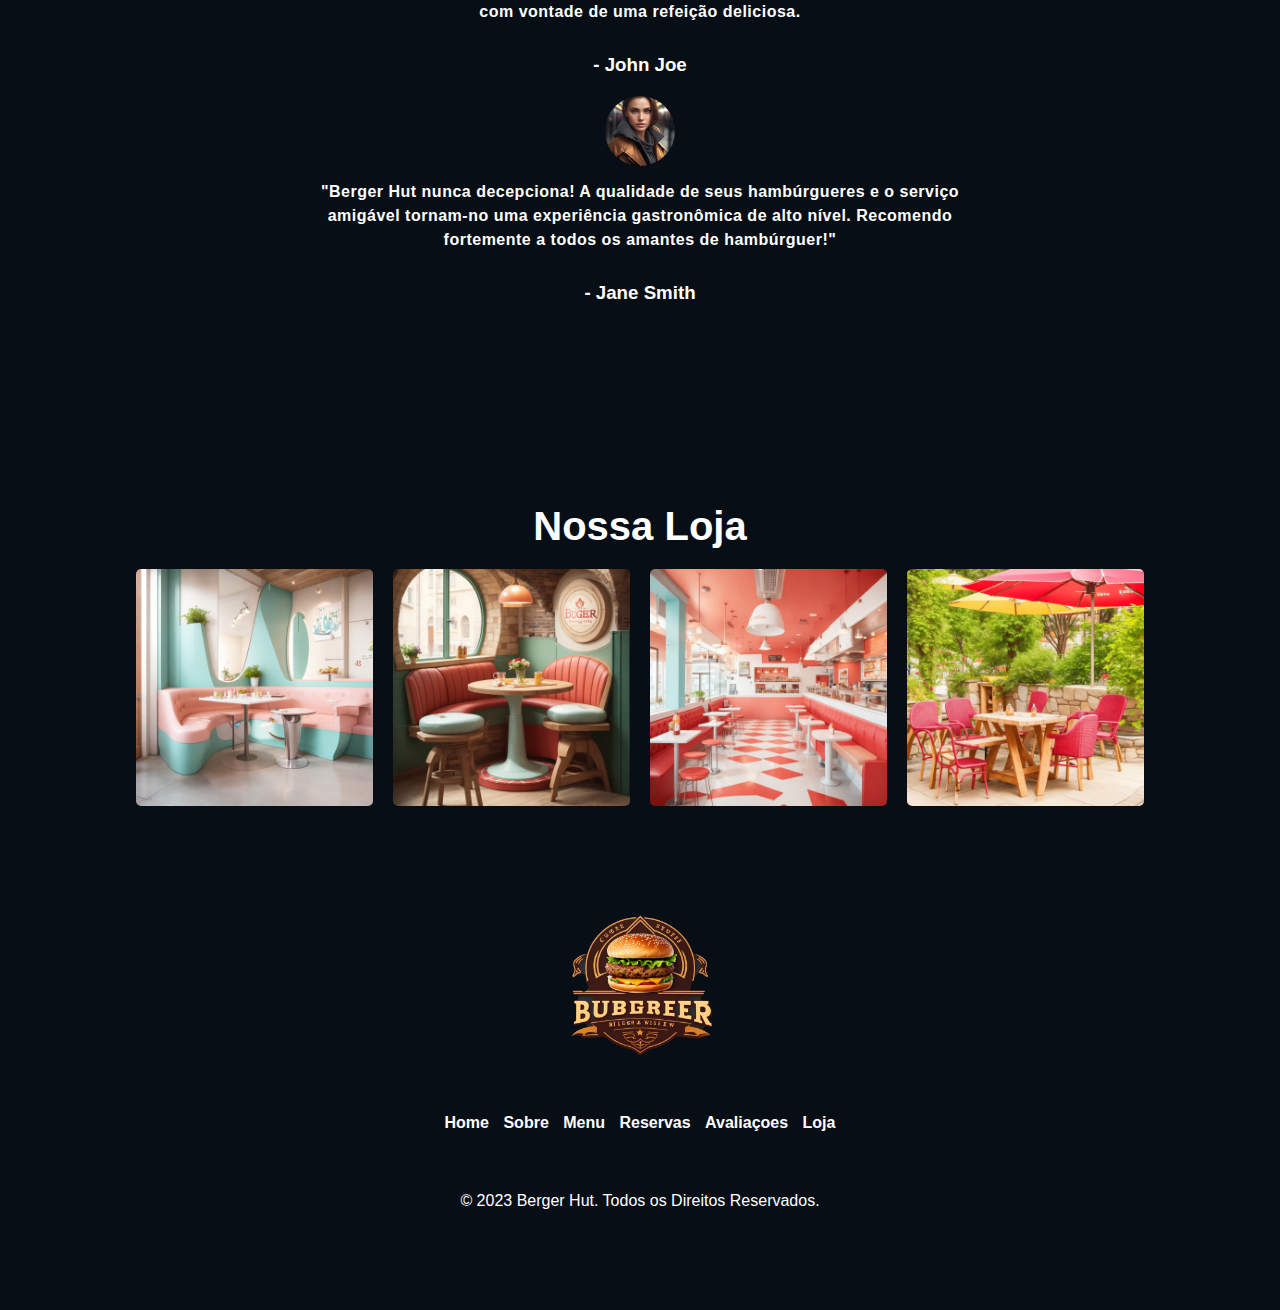
==== commit 16e58550: "att" ====
--- a/index.html
+++ b/index.html
@@ -34,8 +34,8 @@
                     <a href="#avaliaçoes">Contato</a>
                 </ul>
         </nav>
-            <div class="btn-h" >
-                <a href=""><i class='bx bx-menu'></i></a>
+            <div>
+                <a href="" class="btn-h" onclick="teste()"><i class='bx bx-menu'></i></a>
             </div>
     </header>
         <main>
@@ -46,6 +46,7 @@
                     <a href="cardp.html" class="btn">Explore nosso cardápio</a>
                 </div>
             </section>
+            <button id="btnTopo" onclick="backTopo()"><i class='bx bx-arrow-to-top' ></i></button>
         </main>
         <section class="sobre" id="sobre">
             <div class="sobre-conteudo">
--- a/style.css
+++ b/style.css
@@ -330,7 +330,6 @@
     flex-direction: column;
     text-align: center;
     padding-top: 100px;
-    display: flex;
     box-shadow: 1px 1px 10px rgba(255, 0, 0, 0.171);
     display: none;
 }
@@ -353,4 +352,26 @@
     .btn-h {
         display: block;
     }
-}
+
+    .menu-lateral.open {
+        display: flex;
+    }
+}
+
+#btnTopo {
+    display: flex; 
+    position: fixed; 
+    bottom: 20px; 
+    right: 30px; 
+    z-index: 99; 
+    border: none; 
+    outline: none;
+    background-color: transparent;
+    color: rgba(255, 0, 0, 0.507);
+    cursor: pointer;
+    padding: 15px;
+    padding-bottom: 13px;
+    border-radius: 50%;
+    font-size: 16px;
+    box-shadow: 1px 1px 10px rgba(255, 0, 0, 0.295);
+}
